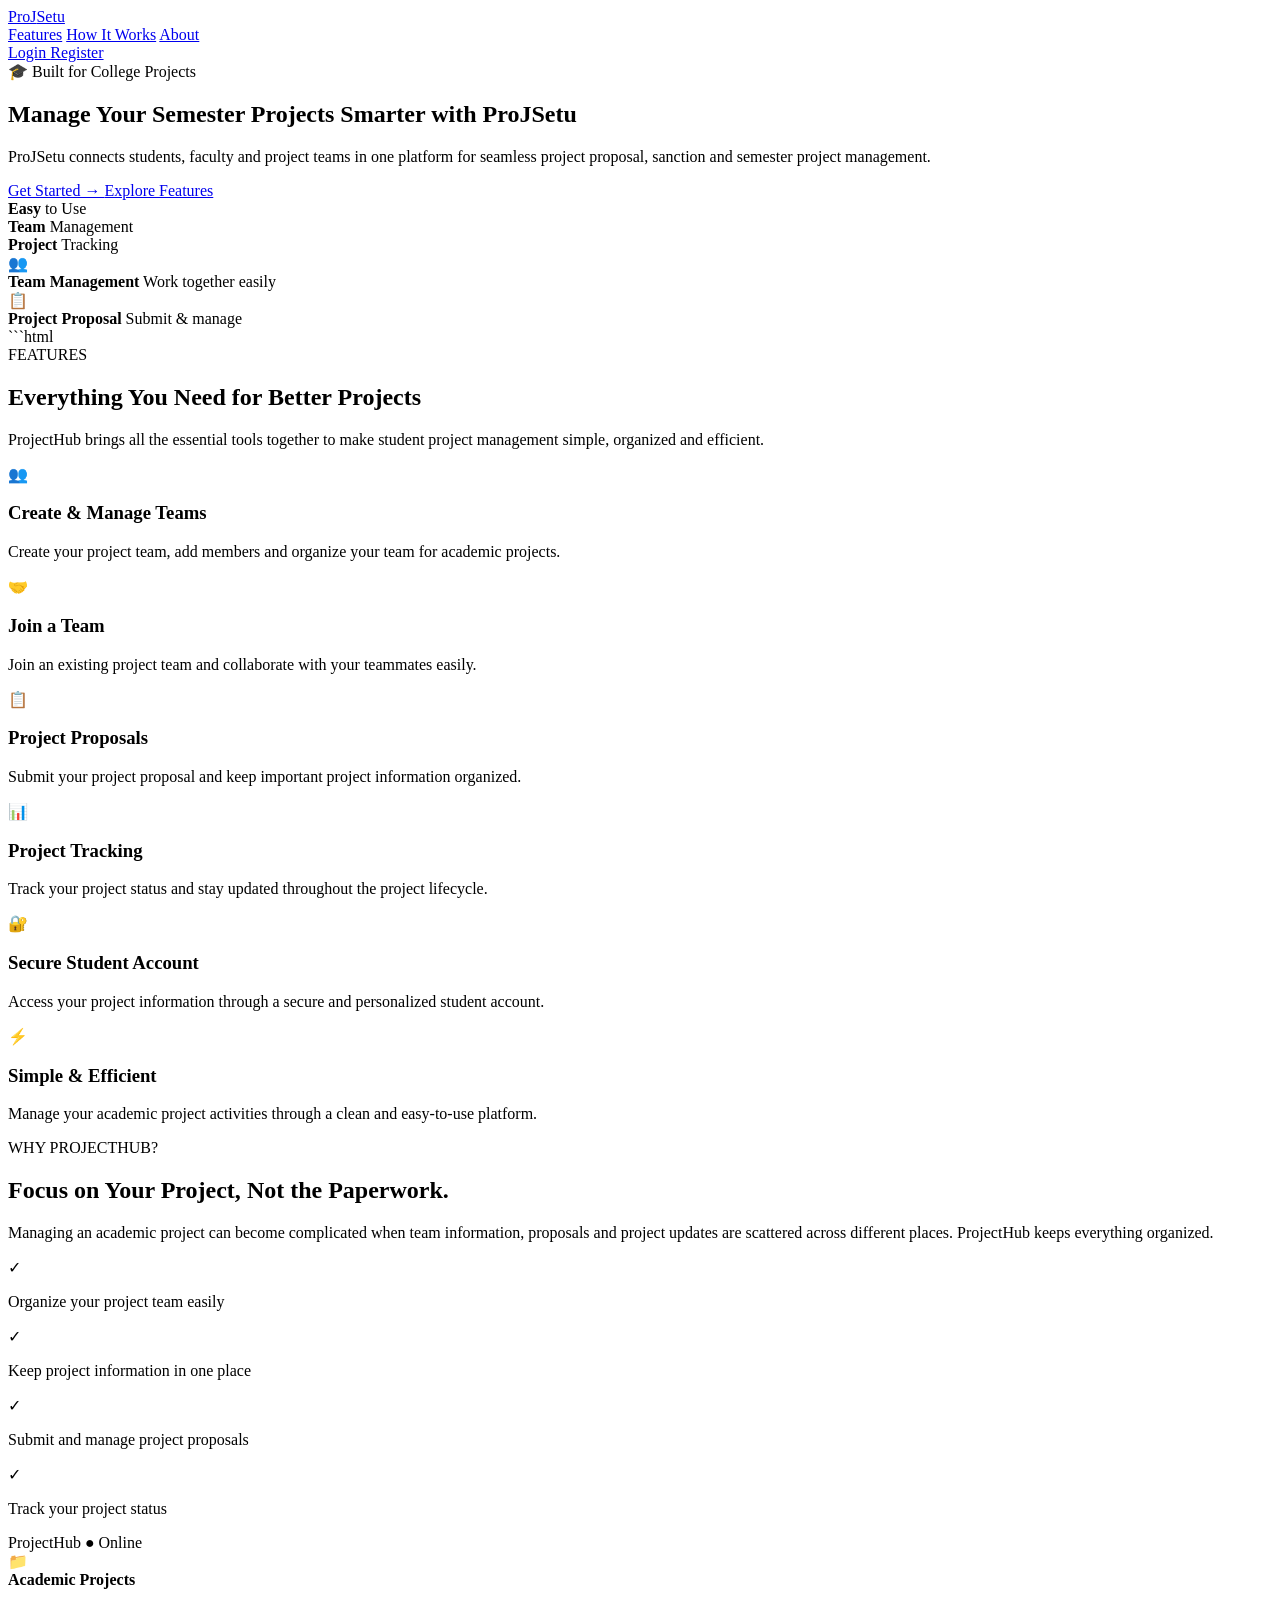
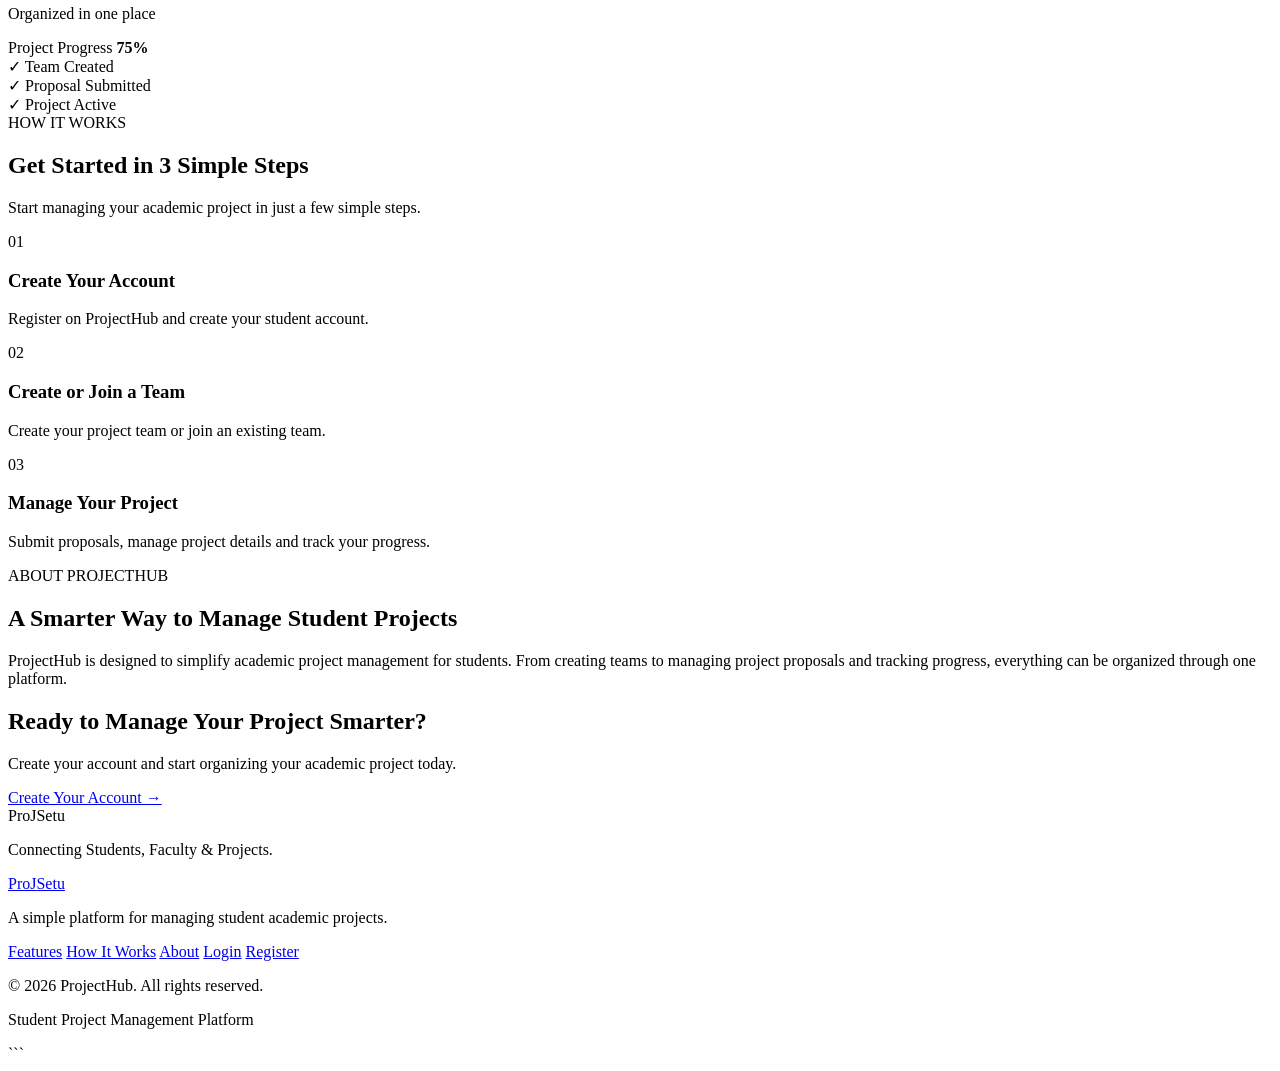
==== src/main/resources/static/index.html @ c839b8d4 "feat: add frontend pages with separate CSS and JS files and one create the PageController.java" ====
<!DOCTYPE html>
<html lang="en">

<head>
    <meta charset="UTF-8">
    <meta name="viewport" content="width=device-width, initial-scale=1.0">

    <title>ProjectHub | Student Project Management</title>

    <link rel="stylesheet" href="/css/index.css">
</head>

<body>

<!-- =========================
     NAVBAR
========================= -->

<nav class="navbar">

    <a href="/" class="logo">
        ProJ<span>Setu</span>
    </a>

    <div class="nav-links">
        <a href="#features">Features</a>
        <a href="#how-it-works">How It Works</a>
        <a href="#about">About</a>
    </div>

    <div class="nav-buttons">

        <a href="/login.html" class="login-btn">
            Login
        </a>

        <a href="/register.html" class="register-btn">
            Register
        </a>

    </div>

</nav>


<!-- =========================
     HERO SECTION
========================= -->

<section class="hero">

    <div class="hero-content">

<span class="hero-badge">
    🎓 Built for College Projects
</span>

        <h1>
            Manage Your Semester Projects
            <span>Smarter with ProJSetu</span>
        </h1>

        <p>
            ProJSetu connects students, faculty and project teams
            in one platform for seamless project proposal,
            sanction and semester project management.
        </p>

        <div class="hero-buttons">

            <a href="/register.html" class="primary-btn">
                Get Started →
            </a>

            <a href="#features" class="secondary-btn">
                Explore Features
            </a>

        </div>

        <div class="hero-trust">

            <div>
                <strong>Easy</strong>
                <span>to Use</span>
            </div>

            <div>
                <strong>Team</strong>
                <span>Management</span>
            </div>

            <div>
                <strong>Project</strong>
                <span>Tracking</span>
            </div>

        </div>

    </div>


    <!-- Hero Visual -->

    <div class="hero-visual">

        <div class="floating-card card-one">
            <div class="small-icon">👥</div>
            <div>
                <strong>Team Management</strong>
                <span>Work together easily</span>
            </div>
        </div>

        <div class="main-illustration">

            <div class="illustration-top">
                <div class="circle"></div>
                <div class="line short"></div>
            </div>

            <div class="illustration-content">

                <div class="illustration-sidebar">

                    <div class="side-item active"></div>
                    <div class="side-item"></div>
                    <div class="side-item"></div>
                    <div class="side-item"></div>

                </div>

                <div class="illustration-main">

                    <div class="illustration-title"></div>

                    <div class="illustration-grid">

                        <div class="illustration-box"></div>
                        <div class="illustration-box"></div>
                        <div class="illustration-box"></div>

                    </div>

                    <div class="illustration-large"></div>

                </div>

            </div>

        </div>

        <div class="floating-card card-two">
            <div class="small-icon">📋</div>
            <div>
                <strong>Project Proposal</strong>
                <span>Submit & manage</span>
            </div>
        </div>

    </div>

</section>


<!-- =========================
     FEATURES
========================= -->

```html
<!-- =========================
     FEATURES
========================= -->

<section id="features" class="features">

    <div class="section-heading">

        <span class="section-label">
            FEATURES
        </span>

        <h2>
            Everything You Need for
            <span>Better Projects</span>
        </h2>

        <p>
            ProjectHub brings all the essential tools together
            to make student project management simple, organized
            and efficient.
        </p>

    </div>


    <div class="feature-container">


        <!-- Feature 1 -->

        <div class="feature-card">

            <div class="feature-icon">
                👥
            </div>

            <h3>
                Create & Manage Teams
            </h3>

            <p>
                Create your project team, add members and
                organize your team for academic projects.
            </p>

        </div>


        <!-- Feature 2 -->

        <div class="feature-card">

            <div class="feature-icon">
                🤝
            </div>

            <h3>
                Join a Team
            </h3>

            <p>
                Join an existing project team and
                collaborate with your teammates easily.
            </p>

        </div>


        <!-- Feature 3 -->

        <div class="feature-card">

            <div class="feature-icon">
                📋
            </div>

            <h3>
                Project Proposals
            </h3>

            <p>
                Submit your project proposal and keep
                important project information organized.
            </p>

        </div>


        <!-- Feature 4 -->

        <div class="feature-card">

            <div class="feature-icon">
                📊
            </div>

            <h3>
                Project Tracking
            </h3>

            <p>
                Track your project status and stay updated
                throughout the project lifecycle.
            </p>

        </div>


        <!-- Feature 5 -->

        <div class="feature-card">

            <div class="feature-icon">
                🔐
            </div>

            <h3>
                Secure Student Account
            </h3>

            <p>
                Access your project information through
                a secure and personalized student account.
            </p>

        </div>


        <!-- Feature 6 -->

        <div class="feature-card">

            <div class="feature-icon">
                ⚡
            </div>

            <h3>
                Simple & Efficient
            </h3>

            <p>
                Manage your academic project activities
                through a clean and easy-to-use platform.
            </p>

        </div>

    </div>

</section>


<!-- =========================
     BENEFITS
========================= -->

<section class="benefits">

    <div class="benefits-content">

        <span class="section-label">
            WHY PROJECTHUB?
        </span>

        <h2>
            Focus on Your Project,
            <span>Not the Paperwork.</span>
        </h2>

        <p>
            Managing an academic project can become complicated when
            team information, proposals and project updates are
            scattered across different places. ProjectHub keeps
            everything organized.
        </p>

        <div class="benefit-list">

            <div class="benefit-item">
                <span>✓</span>
                <p>Organize your project team easily</p>
            </div>

            <div class="benefit-item">
                <span>✓</span>
                <p>Keep project information in one place</p>
            </div>

            <div class="benefit-item">
                <span>✓</span>
                <p>Submit and manage project proposals</p>
            </div>

            <div class="benefit-item">
                <span>✓</span>
                <p>Track your project status</p>
            </div>

        </div>

    </div>


    <div class="benefit-card">

        <div class="benefit-card-header">
            <span>ProjectHub</span>
            <span>● Online</span>
        </div>

        <div class="benefit-stat">

            <span class="stat-icon">📁</span>

            <div>
                <strong>Academic Projects</strong>
                <p>Organized in one place</p>
            </div>

        </div>

        <div class="progress-row">

            <div>
                <span>Project Progress</span>
                <strong>75%</strong>
            </div>

            <div class="progress">
                <div></div>
            </div>

        </div>

        <div class="mini-items">

            <div>
                <span>✓</span>
                Team Created
            </div>

            <div>
                <span>✓</span>
                Proposal Submitted
            </div>

            <div>
                <span>✓</span>
                Project Active
            </div>

        </div>

    </div>

</section>


<!-- =========================
     HOW IT WORKS
========================= -->

<section id="how-it-works" class="how-it-works">

    <div class="section-heading">

        <span class="section-label">
            HOW IT WORKS
        </span>

        <h2>
            Get Started in
            <span>3 Simple Steps</span>
        </h2>

        <p>
            Start managing your academic project in just a few simple steps.
        </p>

    </div>


    <div class="steps">

        <div class="step">

            <div class="step-number">
                01
            </div>

            <h3>
                Create Your Account
            </h3>

            <p>
                Register on ProjectHub and create your
                student account.
            </p>

        </div>


        <div class="step">

            <div class="step-number">
                02
            </div>

            <h3>
                Create or Join a Team
            </h3>

            <p>
                Create your project team or join an
                existing team.
            </p>

        </div>


        <div class="step">

            <div class="step-number">
                03
            </div>

            <h3>
                Manage Your Project
            </h3>

            <p>
                Submit proposals, manage project details
                and track your progress.
            </p>

        </div>

    </div>

</section>


<!-- =========================
     ABOUT
========================= -->

<section id="about" class="about">

    <div class="about-content">

        <span class="section-label">
            ABOUT PROJECTHUB
        </span>

        <h2>
            A Smarter Way to Manage
            <span>Student Projects</span>
        </h2>

        <p>
            ProjectHub is designed to simplify academic project
            management for students. From creating teams to
            managing project proposals and tracking progress,
            everything can be organized through one platform.
        </p>

    </div>

</section>


<!-- =========================
     CTA
========================= -->

<section class="cta">

    <div class="cta-content">

        <h2>
            Ready to Manage Your
            <span>Project Smarter?</span>
        </h2>

        <p>
            Create your account and start organizing
            your academic project today.
        </p>

        <a href="/register.html" class="cta-btn">
            Create Your Account →
        </a>

    </div>

</section>


<!-- =========================
     FOOTER
========================= -->

<footer>
    <div class="footer-logo">
        ProJ<span>Setu</span>
    </div>

    <p>
        Connecting Students, Faculty & Projects.
    </p>

    <div class="footer-content">

        <div class="footer-brand">

            <a href="/" class="logo">
                ProJ<span>Setu</span>
            </a>

            <p>
                A simple platform for managing
                student academic projects.
            </p>

        </div>

        <div class="footer-links">

            <a href="#features">Features</a>
            <a href="#how-it-works">How It Works</a>
            <a href="#about">About</a>
            <a href="/login.html">Login</a>
            <a href="/register.html">Register</a>

        </div>

    </div>

    <div class="footer-bottom">

        <p>
            © 2026 ProjectHub. All rights reserved.
        </p>

        <p>
            Student Project Management Platform
        </p>

    </div>

</footer>


</body>
</html>
```
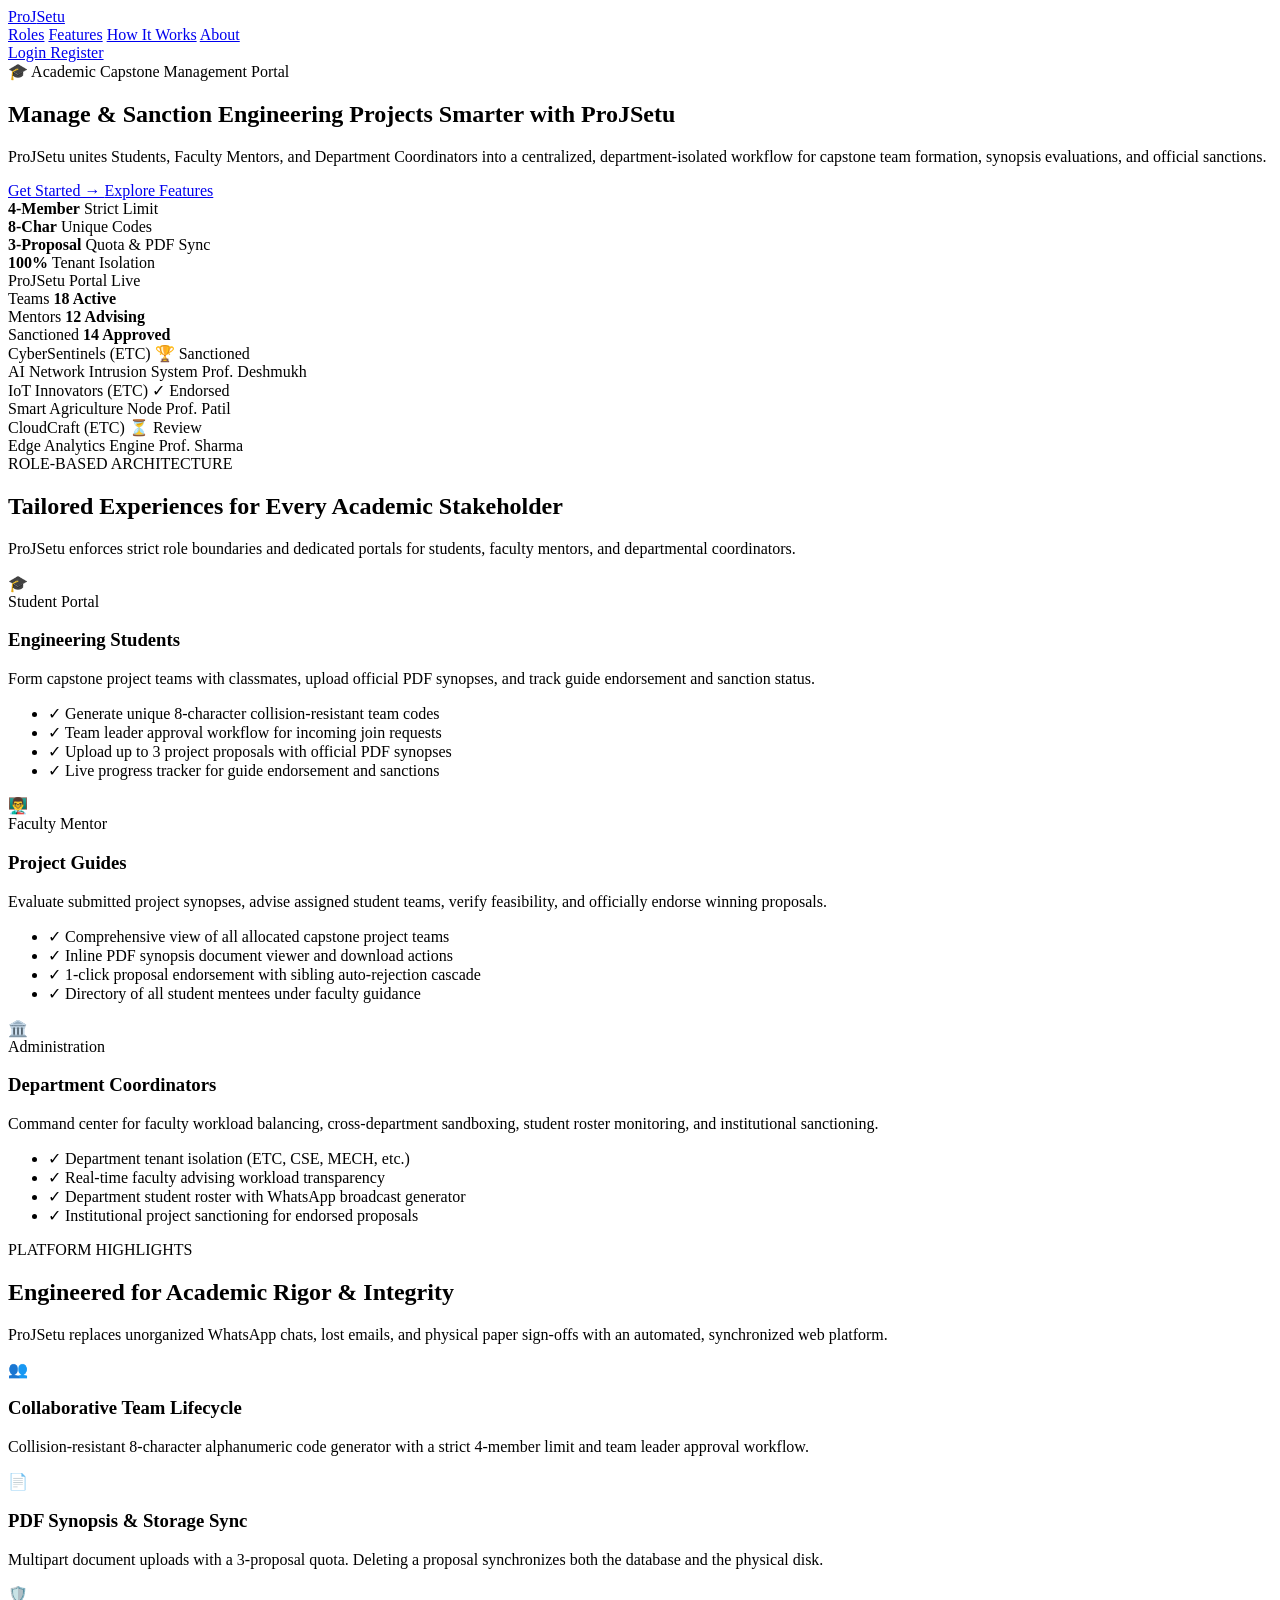
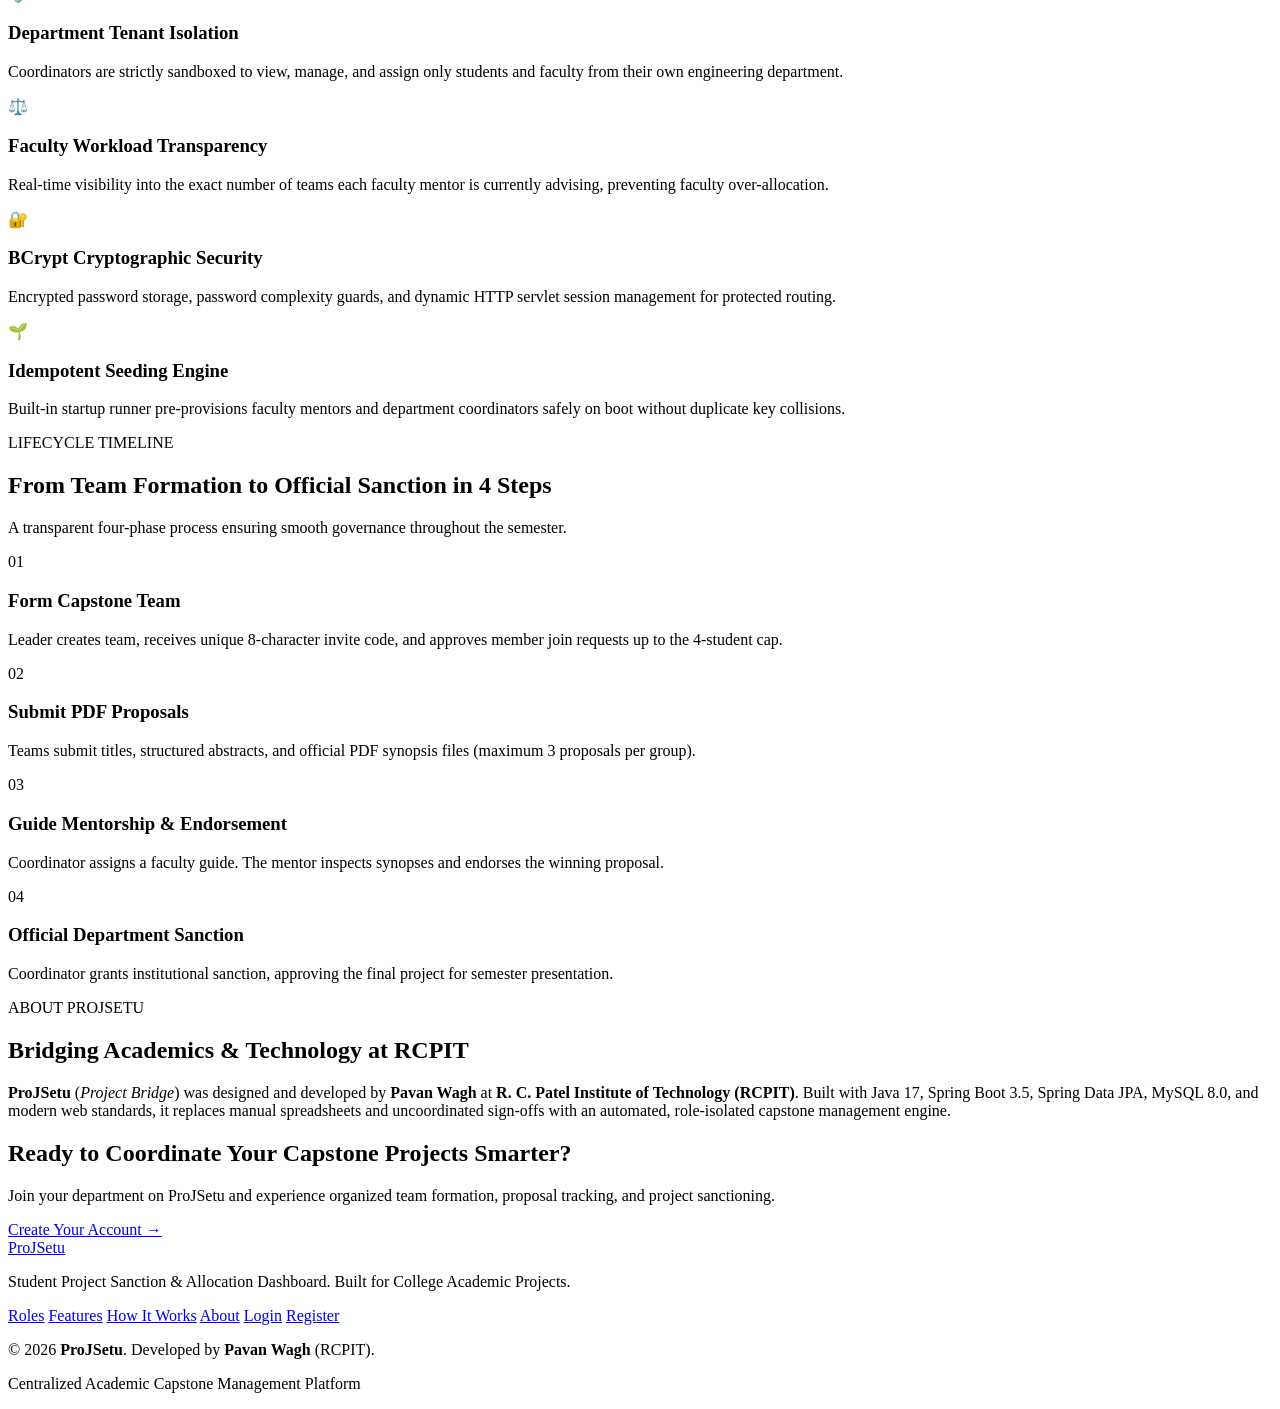
==== commit 0e3d2c56: "feat: modernize UI across dashboards, landing, auth, team pages, and guide features" ====
--- a/src/main/resources/static/index.html
+++ b/src/main/resources/static/index.html
@@ -5,9 +5,10 @@
     <meta charset="UTF-8">
     <meta name="viewport" content="width=device-width, initial-scale=1.0">
 
-    <title>ProjectHub | Student Project Management</title>
-
-    <link rel="stylesheet" href="/css/index.css">
+    <title>ProJSetu — Student Project Sanction & Allocation Dashboard</title>
+    <meta name="description" content="Centralized, role-based academic portal designed to streamline capstone engineering project workflows, team formation, guide allocation, and official project sanctions.">
+
+    <link rel="stylesheet" href="/css/index.css?v=3">
 </head>
 
 <body>
@@ -15,7 +16,6 @@
 <!-- =========================
      NAVBAR
 ========================= -->
-
 <nav class="navbar">
 
     <a href="/" class="logo">
@@ -23,13 +23,13 @@
     </a>
 
     <div class="nav-links">
+        <a href="#roles">Roles</a>
         <a href="#features">Features</a>
         <a href="#how-it-works">How It Works</a>
         <a href="#about">About</a>
     </div>
 
-    <div class="nav-buttons">
-
+    <div class="nav-buttons" id="navButtons">
         <a href="/login.html" class="login-btn">
             Login
         </a>
@@ -37,7 +37,6 @@
         <a href="/register.html" class="register-btn">
             Register
         </a>
-
     </div>
 
 </nav>
@@ -46,115 +45,121 @@
 <!-- =========================
      HERO SECTION
 ========================= -->
-
 <section class="hero">
 
     <div class="hero-content">
 
-<span class="hero-badge">
-    🎓 Built for College Projects
-</span>
+        <span class="hero-badge">
+            🎓 Academic Capstone Management Portal
+        </span>
 
         <h1>
-            Manage Your Semester Projects
+            Manage & Sanction Engineering Projects
             <span>Smarter with ProJSetu</span>
         </h1>
 
         <p>
-            ProJSetu connects students, faculty and project teams
-            in one platform for seamless project proposal,
-            sanction and semester project management.
+            ProJSetu unites Students, Faculty Mentors, and Department Coordinators into a centralized, department-isolated workflow for capstone team formation, synopsis evaluations, and official sanctions.
         </p>
 
         <div class="hero-buttons">
-
-            <a href="/register.html" class="primary-btn">
+            <a href="/register.html" class="primary-btn" id="heroPrimaryBtn">
                 Get Started →
             </a>
 
             <a href="#features" class="secondary-btn">
                 Explore Features
             </a>
-
         </div>
 
         <div class="hero-trust">
-
             <div>
-                <strong>Easy</strong>
-                <span>to Use</span>
+                <strong>4-Member</strong>
+                <span>Strict Limit</span>
             </div>
 
             <div>
-                <strong>Team</strong>
-                <span>Management</span>
+                <strong>8-Char</strong>
+                <span>Unique Codes</span>
             </div>
 
             <div>
-                <strong>Project</strong>
-                <span>Tracking</span>
-            </div>
-
-        </div>
-
-    </div>
-
-
-    <!-- Hero Visual -->
-
+                <strong>3-Proposal</strong>
+                <span>Quota & PDF Sync</span>
+            </div>
+
+            <div>
+                <strong>100%</strong>
+                <span>Tenant Isolation</span>
+            </div>
+        </div>
+
+    </div>
+
+    <!-- Hero Live Dashboard Mockup -->
     <div class="hero-visual">
 
-        <div class="floating-card card-one">
-            <div class="small-icon">👥</div>
-            <div>
-                <strong>Team Management</strong>
-                <span>Work together easily</span>
-            </div>
-        </div>
-
-        <div class="main-illustration">
-
-            <div class="illustration-top">
-                <div class="circle"></div>
-                <div class="line short"></div>
-            </div>
-
-            <div class="illustration-content">
-
-                <div class="illustration-sidebar">
-
-                    <div class="side-item active"></div>
-                    <div class="side-item"></div>
-                    <div class="side-item"></div>
-                    <div class="side-item"></div>
-
-                </div>
-
-                <div class="illustration-main">
-
-                    <div class="illustration-title"></div>
-
-                    <div class="illustration-grid">
-
-                        <div class="illustration-box"></div>
-                        <div class="illustration-box"></div>
-                        <div class="illustration-box"></div>
-
-                    </div>
-
-                    <div class="illustration-large"></div>
-
-                </div>
-
-            </div>
-
-        </div>
-
-        <div class="floating-card card-two">
-            <div class="small-icon">📋</div>
-            <div>
-                <strong>Project Proposal</strong>
-                <span>Submit & manage</span>
+        <div class="hero-mockup-card">
+            <div class="mockup-header-bar">
+                <div class="mockup-dots">
+                    <span class="mockup-dot dot-red"></span>
+                    <span class="mockup-dot dot-yellow"></span>
+                    <span class="mockup-dot dot-green"></span>
+                </div>
+                <div class="mockup-live-pill">
+                    <span class="mockup-live-dot"></span>
+                    ProJSetu Portal Live
+                </div>
+            </div>
+
+            <div class="mockup-body">
+                <div class="mockup-stats-grid">
+                    <div class="mockup-stat-box">
+                        <span>Teams</span>
+                        <strong>18 Active</strong>
+                    </div>
+                    <div class="mockup-stat-box">
+                        <span>Mentors</span>
+                        <strong>12 Advising</strong>
+                    </div>
+                    <div class="mockup-stat-box">
+                        <span>Sanctioned</span>
+                        <strong>14 Approved</strong>
+                    </div>
+                </div>
+
+                <div class="mockup-card-item">
+                    <div class="mockup-card-item-top">
+                        <span class="mockup-team-title">CyberSentinels (ETC)</span>
+                        <span class="mockup-badge badge-green">🏆 Sanctioned</span>
+                    </div>
+                    <div class="mockup-meta">
+                        <span>AI Network Intrusion System</span>
+                        <span>Prof. Deshmukh</span>
+                    </div>
+                </div>
+
+                <div class="mockup-card-item">
+                    <div class="mockup-card-item-top">
+                        <span class="mockup-team-title">IoT Innovators (ETC)</span>
+                        <span class="mockup-badge badge-blue">✓ Endorsed</span>
+                    </div>
+                    <div class="mockup-meta">
+                        <span>Smart Agriculture Node</span>
+                        <span>Prof. Patil</span>
+                    </div>
+                </div>
+
+                <div class="mockup-card-item">
+                    <div class="mockup-card-item-top">
+                        <span class="mockup-team-title">CloudCraft (ETC)</span>
+                        <span class="mockup-badge badge-yellow">⏳ Review</span>
+                    </div>
+                    <div class="mockup-meta">
+                        <span>Edge Analytics Engine</span>
+                        <span>Prof. Sharma</span>
+                    </div>
+                </div>
             </div>
         </div>
 
@@ -164,156 +169,158 @@
 
 
 <!-- =========================
-     FEATURES
-========================= -->
-
-```html
-<!-- =========================
-     FEATURES
-========================= -->
-
+     ROLE WORKFLOWS SECTION
+========================= -->
+<section id="roles" class="roles-section">
+
+    <div class="section-heading">
+        <span class="section-label">ROLE-BASED ARCHITECTURE</span>
+        <h2>
+            Tailored Experiences for
+            <span>Every Academic Stakeholder</span>
+        </h2>
+        <p>
+            ProJSetu enforces strict role boundaries and dedicated portals for students, faculty mentors, and departmental coordinators.
+        </p>
+    </div>
+
+    <div class="roles-grid">
+
+        <!-- Student Role -->
+        <div class="role-card role-student">
+            <div class="role-header">
+                <div class="role-icon-box">🎓</div>
+                <div>
+                    <span class="role-badge">Student Portal</span>
+                    <h3>Engineering Students</h3>
+                </div>
+            </div>
+            <p class="role-desc">
+                Form capstone project teams with classmates, upload official PDF synopses, and track guide endorsement and sanction status.
+            </p>
+            <ul class="role-features">
+                <li><span>✓</span> Generate unique 8-character collision-resistant team codes</li>
+                <li><span>✓</span> Team leader approval workflow for incoming join requests</li>
+                <li><span>✓</span> Upload up to 3 project proposals with official PDF synopses</li>
+                <li><span>✓</span> Live progress tracker for guide endorsement and sanctions</li>
+            </ul>
+        </div>
+
+        <!-- Faculty Guide Role -->
+        <div class="role-card role-guide">
+            <div class="role-header">
+                <div class="role-icon-box">👨‍🏫</div>
+                <div>
+                    <span class="role-badge">Faculty Mentor</span>
+                    <h3>Project Guides</h3>
+                </div>
+            </div>
+            <p class="role-desc">
+                Evaluate submitted project synopses, advise assigned student teams, verify feasibility, and officially endorse winning proposals.
+            </p>
+            <ul class="role-features">
+                <li><span>✓</span> Comprehensive view of all allocated capstone project teams</li>
+                <li><span>✓</span> Inline PDF synopsis document viewer and download actions</li>
+                <li><span>✓</span> 1-click proposal endorsement with sibling auto-rejection cascade</li>
+                <li><span>✓</span> Directory of all student mentees under faculty guidance</li>
+            </ul>
+        </div>
+
+        <!-- Department Coordinator Role -->
+        <div class="role-card role-coord">
+            <div class="role-header">
+                <div class="role-icon-box">🏛️</div>
+                <div>
+                    <span class="role-badge">Administration</span>
+                    <h3>Department Coordinators</h3>
+                </div>
+            </div>
+            <p class="role-desc">
+                Command center for faculty workload balancing, cross-department sandboxing, student roster monitoring, and institutional sanctioning.
+            </p>
+            <ul class="role-features">
+                <li><span>✓</span> Department tenant isolation (ETC, CSE, MECH, etc.)</li>
+                <li><span>✓</span> Real-time faculty advising workload transparency</li>
+                <li><span>✓</span> Department student roster with WhatsApp broadcast generator</li>
+                <li><span>✓</span> Institutional project sanctioning for endorsed proposals</li>
+            </ul>
+        </div>
+
+    </div>
+
+</section>
+
+
+<!-- =========================
+     CORE FEATURES
+========================= -->
 <section id="features" class="features">
 
     <div class="section-heading">
-
-        <span class="section-label">
-            FEATURES
-        </span>
-
+        <span class="section-label">PLATFORM HIGHLIGHTS</span>
         <h2>
-            Everything You Need for
-            <span>Better Projects</span>
+            Engineered for
+            <span>Academic Rigor & Integrity</span>
         </h2>
-
-        <p>
-            ProjectHub brings all the essential tools together
-            to make student project management simple, organized
-            and efficient.
-        </p>
-
-    </div>
-
+        <p>
+            ProJSetu replaces unorganized WhatsApp chats, lost emails, and physical paper sign-offs with an automated, synchronized web platform.
+        </p>
+    </div>
 
     <div class="feature-container">
 
-
         <!-- Feature 1 -->
-
         <div class="feature-card">
-
-            <div class="feature-icon">
-                👥
-            </div>
-
-            <h3>
-                Create & Manage Teams
-            </h3>
-
-            <p>
-                Create your project team, add members and
-                organize your team for academic projects.
-            </p>
-
-        </div>
-
+            <div class="feature-icon">👥</div>
+            <h3>Collaborative Team Lifecycle</h3>
+            <p>
+                Collision-resistant 8-character alphanumeric code generator with a strict 4-member limit and team leader approval workflow.
+            </p>
+        </div>
 
         <!-- Feature 2 -->
-
         <div class="feature-card">
-
-            <div class="feature-icon">
-                🤝
-            </div>
-
-            <h3>
-                Join a Team
-            </h3>
-
-            <p>
-                Join an existing project team and
-                collaborate with your teammates easily.
-            </p>
-
-        </div>
-
+            <div class="feature-icon">📄</div>
+            <h3>PDF Synopsis & Storage Sync</h3>
+            <p>
+                Multipart document uploads with a 3-proposal quota. Deleting a proposal synchronizes both the database and the physical disk.
+            </p>
+        </div>
 
         <!-- Feature 3 -->
-
         <div class="feature-card">
-
-            <div class="feature-icon">
-                📋
-            </div>
-
-            <h3>
-                Project Proposals
-            </h3>
-
-            <p>
-                Submit your project proposal and keep
-                important project information organized.
-            </p>
-
-        </div>
-
+            <div class="feature-icon">🛡️</div>
+            <h3>Department Tenant Isolation</h3>
+            <p>
+                Coordinators are strictly sandboxed to view, manage, and assign only students and faculty from their own engineering department.
+            </p>
+        </div>
 
         <!-- Feature 4 -->
-
         <div class="feature-card">
-
-            <div class="feature-icon">
-                📊
-            </div>
-
-            <h3>
-                Project Tracking
-            </h3>
-
-            <p>
-                Track your project status and stay updated
-                throughout the project lifecycle.
-            </p>
-
-        </div>
-
+            <div class="feature-icon">⚖️</div>
+            <h3>Faculty Workload Transparency</h3>
+            <p>
+                Real-time visibility into the exact number of teams each faculty mentor is currently advising, preventing faculty over-allocation.
+            </p>
+        </div>
 
         <!-- Feature 5 -->
-
         <div class="feature-card">
-
-            <div class="feature-icon">
-                🔐
-            </div>
-
-            <h3>
-                Secure Student Account
-            </h3>
-
-            <p>
-                Access your project information through
-                a secure and personalized student account.
-            </p>
-
-        </div>
-
+            <div class="feature-icon">🔐</div>
+            <h3>BCrypt Cryptographic Security</h3>
+            <p>
+                Encrypted password storage, password complexity guards, and dynamic HTTP servlet session management for protected routing.
+            </p>
+        </div>
 
         <!-- Feature 6 -->
-
         <div class="feature-card">
-
-            <div class="feature-icon">
-                ⚡
-            </div>
-
-            <h3>
-                Simple & Efficient
-            </h3>
-
-            <p>
-                Manage your academic project activities
-                through a clean and easy-to-use platform.
-            </p>
-
+            <div class="feature-icon">🌱</div>
+            <h3>Idempotent Seeding Engine</h3>
+            <p>
+                Built-in startup runner pre-provisions faculty mentors and department coordinators safely on boot without duplicate key collisions.
+            </p>
         </div>
 
     </div>
@@ -322,104 +329,53 @@
 
 
 <!-- =========================
-     BENEFITS
-========================= -->
-
-<section class="benefits">
-
-    <div class="benefits-content">
-
-        <span class="section-label">
-            WHY PROJECTHUB?
-        </span>
-
+     HOW IT WORKS
+========================= -->
+<section id="how-it-works" class="how-it-works">
+
+    <div class="section-heading">
+        <span class="section-label">LIFECYCLE TIMELINE</span>
         <h2>
-            Focus on Your Project,
-            <span>Not the Paperwork.</span>
+            From Team Formation to
+            <span>Official Sanction in 4 Steps</span>
         </h2>
-
-        <p>
-            Managing an academic project can become complicated when
-            team information, proposals and project updates are
-            scattered across different places. ProjectHub keeps
-            everything organized.
-        </p>
-
-        <div class="benefit-list">
-
-            <div class="benefit-item">
-                <span>✓</span>
-                <p>Organize your project team easily</p>
-            </div>
-
-            <div class="benefit-item">
-                <span>✓</span>
-                <p>Keep project information in one place</p>
-            </div>
-
-            <div class="benefit-item">
-                <span>✓</span>
-                <p>Submit and manage project proposals</p>
-            </div>
-
-            <div class="benefit-item">
-                <span>✓</span>
-                <p>Track your project status</p>
-            </div>
-
-        </div>
-
-    </div>
-
-
-    <div class="benefit-card">
-
-        <div class="benefit-card-header">
-            <span>ProjectHub</span>
-            <span>● Online</span>
-        </div>
-
-        <div class="benefit-stat">
-
-            <span class="stat-icon">📁</span>
-
-            <div>
-                <strong>Academic Projects</strong>
-                <p>Organized in one place</p>
-            </div>
-
-        </div>
-
-        <div class="progress-row">
-
-            <div>
-                <span>Project Progress</span>
-                <strong>75%</strong>
-            </div>
-
-            <div class="progress">
-                <div></div>
-            </div>
-
-        </div>
-
-        <div class="mini-items">
-
-            <div>
-                <span>✓</span>
-                Team Created
-            </div>
-
-            <div>
-                <span>✓</span>
-                Proposal Submitted
-            </div>
-
-            <div>
-                <span>✓</span>
-                Project Active
-            </div>
-
+        <p>
+            A transparent four-phase process ensuring smooth governance throughout the semester.
+        </p>
+    </div>
+
+    <div class="steps">
+
+        <div class="step">
+            <div class="step-number">01</div>
+            <h3>Form Capstone Team</h3>
+            <p>
+                Leader creates team, receives unique 8-character invite code, and approves member join requests up to the 4-student cap.
+            </p>
+        </div>
+
+        <div class="step">
+            <div class="step-number">02</div>
+            <h3>Submit PDF Proposals</h3>
+            <p>
+                Teams submit titles, structured abstracts, and official PDF synopsis files (maximum 3 proposals per group).
+            </p>
+        </div>
+
+        <div class="step">
+            <div class="step-number">03</div>
+            <h3>Guide Mentorship & Endorsement</h3>
+            <p>
+                Coordinator assigns a faculty guide. The mentor inspects synopses and endorses the winning proposal.
+            </p>
+        </div>
+
+        <div class="step">
+            <div class="step-number">04</div>
+            <h3>Official Department Sanction</h3>
+            <p>
+                Coordinator grants institutional sanction, approving the final project for semester presentation.
+            </p>
         </div>
 
     </div>
@@ -428,140 +384,41 @@
 
 
 <!-- =========================
-     HOW IT WORKS
-========================= -->
-
-<section id="how-it-works" class="how-it-works">
-
-    <div class="section-heading">
-
-        <span class="section-label">
-            HOW IT WORKS
-        </span>
-
+     ABOUT
+========================= -->
+<section id="about" class="about">
+
+    <div class="about-content">
+        <span class="section-label">ABOUT PROJSETU</span>
         <h2>
-            Get Started in
-            <span>3 Simple Steps</span>
+            Bridging Academics & Technology
+            <span>at RCPIT</span>
         </h2>
-
-        <p>
-            Start managing your academic project in just a few simple steps.
-        </p>
-
-    </div>
-
-
-    <div class="steps">
-
-        <div class="step">
-
-            <div class="step-number">
-                01
-            </div>
-
-            <h3>
-                Create Your Account
-            </h3>
-
-            <p>
-                Register on ProjectHub and create your
-                student account.
-            </p>
-
-        </div>
-
-
-        <div class="step">
-
-            <div class="step-number">
-                02
-            </div>
-
-            <h3>
-                Create or Join a Team
-            </h3>
-
-            <p>
-                Create your project team or join an
-                existing team.
-            </p>
-
-        </div>
-
-
-        <div class="step">
-
-            <div class="step-number">
-                03
-            </div>
-
-            <h3>
-                Manage Your Project
-            </h3>
-
-            <p>
-                Submit proposals, manage project details
-                and track your progress.
-            </p>
-
-        </div>
-
+        <p>
+            <strong>ProJSetu</strong> (<em>Project Bridge</em>) was designed and developed by <strong>Pavan Wagh</strong> at <strong>R. C. Patel Institute of Technology (RCPIT)</strong>. Built with Java 17, Spring Boot 3.5, Spring Data JPA, MySQL 8.0, and modern web standards, it replaces manual spreadsheets and uncoordinated sign-offs with an automated, role-isolated capstone management engine.
+        </p>
     </div>
 
 </section>
 
 
 <!-- =========================
-     ABOUT
-========================= -->
-
-<section id="about" class="about">
-
-    <div class="about-content">
-
-        <span class="section-label">
-            ABOUT PROJECTHUB
-        </span>
-
+     CTA
+========================= -->
+<section class="cta">
+
+    <div class="cta-content">
         <h2>
-            A Smarter Way to Manage
-            <span>Student Projects</span>
+            Ready to Coordinate Your
+            <span>Capstone Projects Smarter?</span>
         </h2>
-
-        <p>
-            ProjectHub is designed to simplify academic project
-            management for students. From creating teams to
-            managing project proposals and tracking progress,
-            everything can be organized through one platform.
-        </p>
-
-    </div>
-
-</section>
-
-
-<!-- =========================
-     CTA
-========================= -->
-
-<section class="cta">
-
-    <div class="cta-content">
-
-        <h2>
-            Ready to Manage Your
-            <span>Project Smarter?</span>
-        </h2>
-
-        <p>
-            Create your account and start organizing
-            your academic project today.
+        <p>
+            Join your department on ProJSetu and experience organized team formation, proposal tracking, and project sanctioning.
         </p>
 
         <a href="/register.html" class="cta-btn">
             Create Your Account →
         </a>
-
     </div>
 
 </section>
@@ -570,58 +427,80 @@
 <!-- =========================
      FOOTER
 ========================= -->
-
 <footer>
-    <div class="footer-logo">
-        ProJ<span>Setu</span>
-    </div>
-
-    <p>
-        Connecting Students, Faculty & Projects.
-    </p>
 
     <div class="footer-content">
 
         <div class="footer-brand">
-
             <a href="/" class="logo">
                 ProJ<span>Setu</span>
             </a>
-
-            <p>
-                A simple platform for managing
-                student academic projects.
-            </p>
-
+            <p>
+                Student Project Sanction & Allocation Dashboard. Built for College Academic Projects.
+            </p>
         </div>
 
         <div class="footer-links">
-
+            <a href="#roles">Roles</a>
             <a href="#features">Features</a>
             <a href="#how-it-works">How It Works</a>
             <a href="#about">About</a>
             <a href="/login.html">Login</a>
             <a href="/register.html">Register</a>
-
         </div>
 
     </div>
 
     <div class="footer-bottom">
-
-        <p>
-            © 2026 ProjectHub. All rights reserved.
-        </p>
-
-        <p>
-            Student Project Management Platform
-        </p>
-
+        <p>
+            © 2026 <strong>ProJSetu</strong>. Developed by <strong>Pavan Wagh</strong> (RCPIT).
+        </p>
+        <p>
+            Centralized Academic Capstone Management Platform
+        </p>
     </div>
 
 </footer>
 
+
+<!-- Dynamic User Session Check Script -->
+<script>
+    document.addEventListener("DOMContentLoaded", () => {
+        fetch("/users/me")
+            .then(res => res.ok ? res.json() : null)
+            .then(user => {
+                if (!user) return;
+
+                let dashboardUrl = "/dashboard.html";
+                if (user.role === "COORDINATOR") {
+                    dashboardUrl = "/coordinator.html";
+                } else if (user.role === "GUIDE") {
+                    dashboardUrl = "/guide-dashboard.html";
+                }
+
+                // Update Navbar Buttons for Logged-In Users
+                const navButtons = document.getElementById("navButtons");
+                if (navButtons) {
+                    navButtons.innerHTML = `
+                        <a href="${dashboardUrl}" class="register-btn" style="display: inline-flex; align-items: center; gap: 6px;">
+                            <span>Go to Dashboard</span>
+                            <span>→</span>
+                        </a>
+                    `;
+                }
+
+                // Update Hero Primary CTA
+                const heroBtn = document.getElementById("heroPrimaryBtn");
+                if (heroBtn) {
+                    heroBtn.href = dashboardUrl;
+                    heroBtn.innerText = "Open My Dashboard →";
+                }
+            })
+            .catch(() => {
+                // User is not logged in; default buttons remain
+            });
+    });
+</script>
 
 </body>
 </html>
-```
